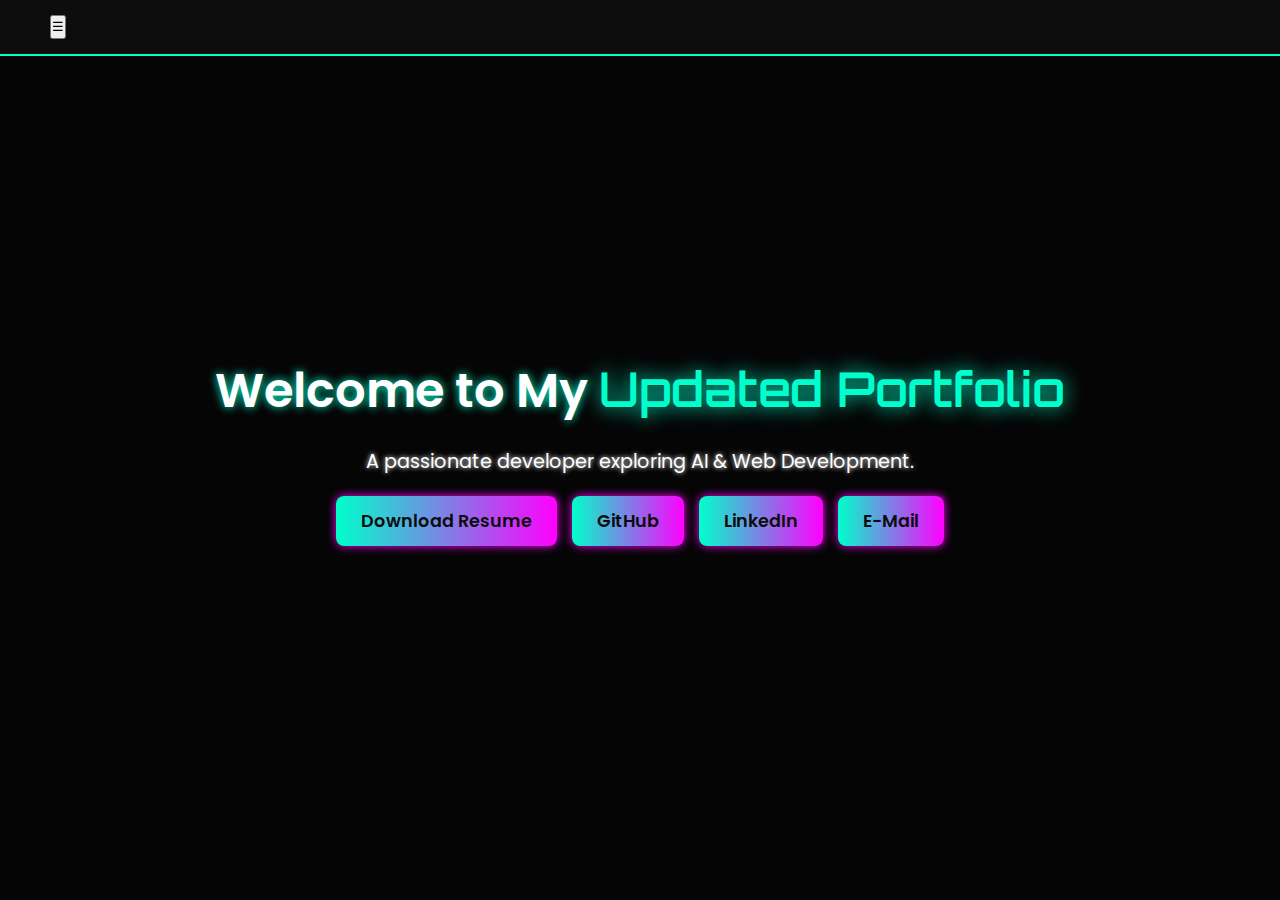
==== index.html @ b2aa5281 "new menu barchange" ====
<!DOCTYPE html>
<html lang="en">
<head>
    <meta charset="UTF-8">
    <meta name="viewport" content="width=device-width, initial-scale=1.0">
    <title>Chavi Kant - Updated Portfolio</title>

    <link rel="stylesheet" href="style.css">
    <script defer src="script.js"></script>
</head>
<body>
    <!-- Header Section -->
    <header>
        <button id="nav-toggle" aria-label="Toggle navigation">☰</button>
        <nav>
            <ul class="nav-links">
                <li><a href="index.html">Home</a></li>
                <li><a href="about.html">About</a></li>
                <li><a href="experience.html">Experience</a></li>
                <li><a href="projects.html">Projects</a></li>
                <li><a href="events.html">Events</a></li>
                <li><a href="volunteer.html">Volunteer Work</a></li>
                <li><a href="certifications.html">Certifications</a></li>
                <li><a href="contact.html">Contact</a></li>
            </ul>
        </nav>





    </header>

    <!-- Hero Section -->
    <section class="hero">
        <div class="container">
            <h2>Welcome to My <span class="highlight">Updated Portfolio</span></h2>

            <p>A passionate developer exploring AI & Web Development.</p>

            <div class="buttons">
                <a href="resume_chavi_kant.pdf" class="btn">Download Resume</a>

                <a href="https://github.com/chavikant" class="btn">GitHub</a>
                <a href="https://www.linkedin.com/in/chavi-kant-r-8b0644276/" class="btn">LinkedIn</a>
                <a href="mailto:chavikant12@gmail.com" class="btn">E-Mail</a>
            </div>
        </div>
    </section>

    <script>
        const toggleButton = document.getElementById("nav-toggle");
        const navLinks = document.querySelector(".nav-links");

        toggleButton.addEventListener("click", function() {
            navLinks.classList.toggle("active");
        });

    </script>
</body>
</html>
---- style.css ----
/* Import Google Fonts */
@import url('https://fonts.googleapis.com/css2?family=Orbitron:wght@400;600&family=Poppins:wght@300;400;600&display=swap');
/* Additional styles for improved responsiveness */
body {
    margin: 0;
    padding: 0;
    background-color: #f0f0f0;
}


/* General Styles */
* {
    margin: 0;
    padding: 0;
    box-sizing: border-box;
    font-family: 'Poppins', sans-serif;
    scroll-behavior: smooth;
}

/* Body - Neon Background */
body {
    background: #0d0d0d;
    color: #ffffff;
    overflow-x: hidden;
}

/* Navigation Bar */
header {
    background: rgba(13, 13, 13, 0.9);
    backdrop-filter: blur(10px);
    position: fixed;
    top: 0;
    width: 100%;
    padding: 15px 50px;
    display: flex;
    justify-content: space-between;
    align-items: center;
    z-index: 100;
    border-bottom: 2px solid #00ffcc;
    transition: all 0.3s ease-in-out;
}

/* Smooth Scroll Navbar Effect */
header.scrolled {
    background: rgba(0, 0, 0, 0.95);
    border-bottom: 2px solid #ff00ff;
    transition: 0.3s ease-in-out;
}

nav h1 {
    font-size: 24px;
    font-weight: 600;
    font-family: 'Orbitron', sans-serif;
    color: #00ffcc;
    text-transform: uppercase;
    transition: 0.3s ease;
}

nav h1:hover {
    color: #ff00ff;
    transform: scale(1.1);
}

nav ul {
    list-style: none;
    display: none; /* Hide by default on mobile */
    gap: 20px;
}

nav ul.active {
    display: flex; /* Show when active */
}


nav ul li {
    display: inline;
}

nav ul li a {
    text-decoration: none;
    color: #ffffff;
    font-weight: 500;
    transition: 0.3s ease;
    position: relative;
}

nav ul li a:hover {
    color: #ff00ff;
    text-shadow: 0 0 10px #ff00ff;
}

/* Hero Section */
.hero {
    height: 100vh;
    display: flex;
    flex-direction: column;
    justify-content: center;
    align-items: center;
    text-align: center;
    background: url('https://source.unsplash.com/1600x900/?technology,ai') no-repeat center center/cover;
    padding: 20px;
    position: relative;
}

/* Dark Overlay for Better Visibility */
.hero::before {
    content: "";
    position: absolute;
    top: 0;
    left: 0;
    width: 100%;
    height: 100%;
    background: rgba(0, 0, 0, 0.6);
    z-index: 1;
}

.hero h2, .hero p, .buttons {
    position: relative;
    z-index: 2;
}

.hero h2 {
    font-size: 3rem;
    font-weight: 600;
    color: #ffffff;
    text-shadow: 0 0 10px #00ffcc;
    animation: fadeIn 1.5s ease-in-out;
}

.hero .highlight {
    color: #00ffcc;
    text-shadow: 0 0 20px #00ffcc;
    font-family: 'Orbitron', sans-serif;
}

.hero p {
    font-size: 1.2rem;
    margin-top: 10px;
    text-shadow: 0 0 5px #ffffff;
    animation: slideIn 1.5s ease-in-out;
}

/* Buttons */
.buttons {
    display: flex;
    justify-content: center;
    gap: 15px;
    flex-wrap: wrap;
}

.btn {
    margin-top: 20px;
    padding: 12px 25px;
    font-size: 1.1rem;
    border: none;
    background: linear-gradient(90deg, #00ffcc, #ff00ff);
    color: #0d0d0d;
    font-weight: 600;
    text-decoration: none;
    border-radius: 8px;
    transition: 0.3s ease;
    box-shadow: 0 0 10px #ff00ff;
    position: relative;
    overflow: hidden;
}

/* Glowing Button Hover Effect */
.btn::before {
    content: "";
    position: absolute;
    top: 0;
    left: -100%;
    width: 100%;
    height: 100%;
    background: rgba(255, 255, 255, 0.2);
    transition: left 0.3s ease-in-out;
}

.btn:hover::before {
    left: 100%;
}

.btn:hover {
    background: linear-gradient(90deg, #ff00ff, #00ffcc);
    transform: scale(1.1);
    box-shadow: 0 0 20px #00ffcc;
}

/* Sections */
section {
    padding: 100px 50px;
    text-align: center;
}

h2 {
    font-size: 2.5rem;
    margin-bottom: 20px;
    color: #00ffcc;
}

/* About Section */
#about p {
    font-size: 1.2rem;
    background: rgba(255, 255, 255, 0.1);
    display: inline-block;
    padding: 15px 30px;
    border-radius: 8px;
    box-shadow: 0 0 10px #00ffcc;
    animation: fadeIn 1.5s ease-in-out;
}

/* Responsive Design */
@media (max-width: 768px) {
    header {
        padding: 15px 30px;
    }

    #nav-toggle {
        display: block; /* Show toggle button on mobile */
        background: none;
        border: none;
        color: #ffffff;
        font-size: 24px;
        cursor: pointer;
    }

    nav ul {
        flex-direction: column; /* Stack links vertically */
        width: 100%; /* Full width */
    }


    nav ul {
        display: none;
    }

    .hero h2 {
        font-size: 2.5rem;
    }

    .hero p {
        font-size: 1rem;
    }

    .buttons {
        flex-direction: column;
    }
}

/* Footer */
footer {
    text-align: center;
    padding: 20px;
    background: #111;
    margin-top: 20px;
    color: #ffffff;
    box-shadow: 0px -5px 15px rgba(0, 255, 204, 0.5);
}

/* Animations */
@keyframes fadeIn {
    0% { opacity: 0; transform: translateY(-10px); }
    100% { opacity: 1; transform: translateY(0); }
}

@keyframes slideIn {
    0% { opacity: 0; transform: translateX(-50px); }
    100% { opacity: 1; transform: translateX(0); }
}
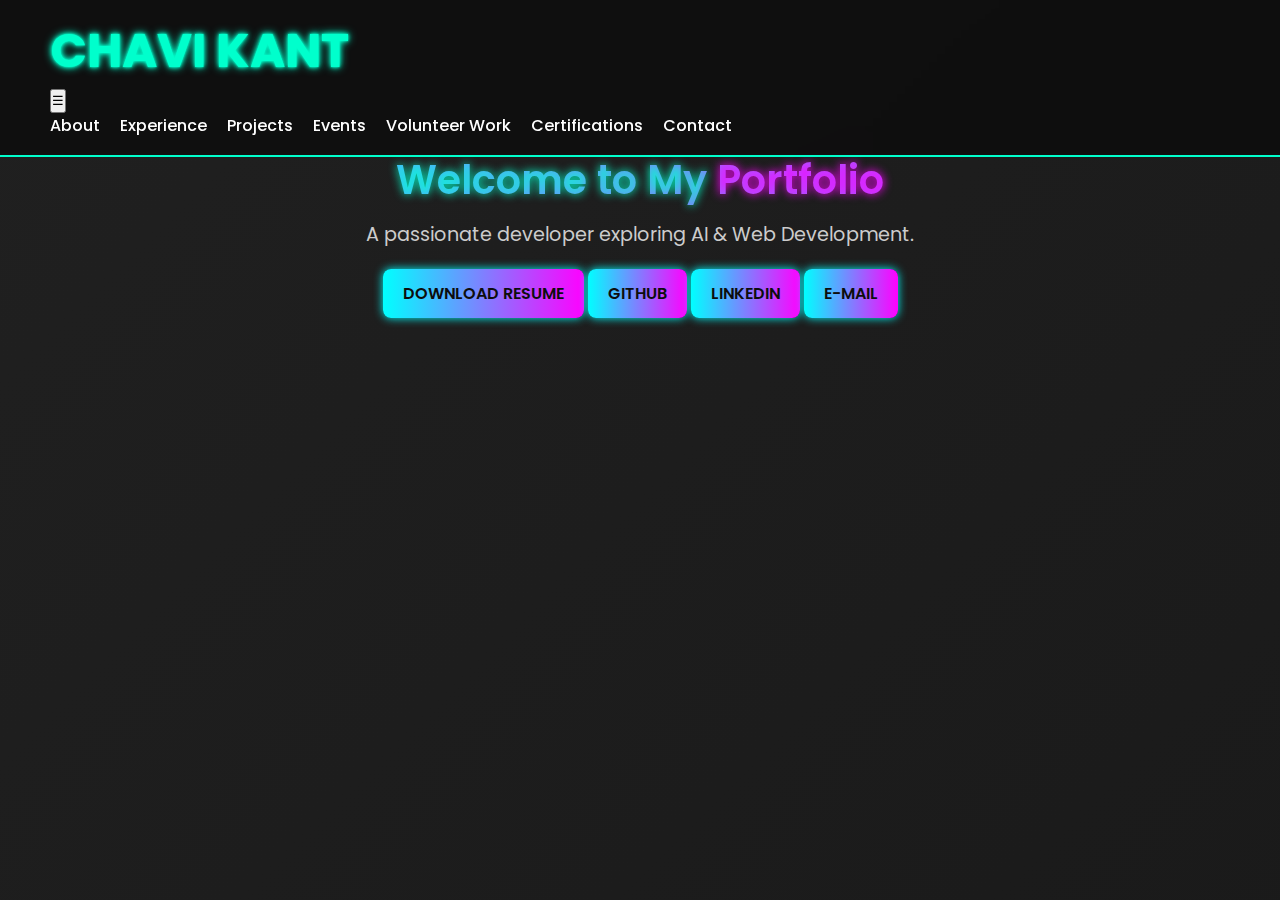
==== commit e24c434a: "changes in the menu bar2" ====
--- a/index.html
+++ b/index.html
@@ -4,17 +4,17 @@
     <meta charset="UTF-8">
     <meta name="viewport" content="width=device-width, initial-scale=1.0">
     <title>Chavi Kant - Updated Portfolio</title>
-
     <link rel="stylesheet" href="style.css">
     <script defer src="script.js"></script>
 </head>
 <body>
+
     <!-- Header Section -->
     <header>
-        <button id="nav-toggle" aria-label="Toggle navigation">☰</button>
         <nav>
+           <div class="nav-brand" > <h1>Chavi Kant</h1>  </div> 
+            <button class="menu-toggle" onclick="toggleMenu()">☰</button>
             <ul class="nav-links">
-                <li><a href="index.html">Home</a></li>
                 <li><a href="about.html">About</a></li>
                 <li><a href="experience.html">Experience</a></li>
                 <li><a href="projects.html">Projects</a></li>
@@ -24,23 +24,15 @@
                 <li><a href="contact.html">Contact</a></li>
             </ul>
         </nav>
-
-
-
-
-
     </header>
 
     <!-- Hero Section -->
     <section class="hero">
         <div class="container">
-            <h2>Welcome to My <span class="highlight">Updated Portfolio</span></h2>
-
+            <h2>Welcome to My <span class="highlight">Portfolio</span></h2>
             <p>A passionate developer exploring AI & Web Development.</p>
-
             <div class="buttons">
-                <a href="resume_chavi_kant.pdf" class="btn">Download Resume</a>
-
+                <a href="resume chavi kant.pdf" class="btn">Download Resume</a>
                 <a href="https://github.com/chavikant" class="btn">GitHub</a>
                 <a href="https://www.linkedin.com/in/chavi-kant-r-8b0644276/" class="btn">LinkedIn</a>
                 <a href="mailto:chavikant12@gmail.com" class="btn">E-Mail</a>
@@ -48,14 +40,5 @@
         </div>
     </section>
 
-    <script>
-        const toggleButton = document.getElementById("nav-toggle");
-        const navLinks = document.querySelector(".nav-links");
-
-        toggleButton.addEventListener("click", function() {
-            navLinks.classList.toggle("active");
-        });
-
-    </script>
 </body>
 </html>
--- a/style.css
+++ b/style.css
@@ -1,12 +1,5 @@
 /* Import Google Fonts */
 @import url('https://fonts.googleapis.com/css2?family=Orbitron:wght@400;600&family=Poppins:wght@300;400;600&display=swap');
-/* Additional styles for improved responsiveness */
-body {
-    margin: 0;
-    padding: 0;
-    background-color: #f0f0f0;
-}
-
 
 /* General Styles */
 * {
@@ -17,11 +10,19 @@
     scroll-behavior: smooth;
 }
 
-/* Body - Neon Background */
+/* Body - Animated Neon Gradient Background */
 body {
-    background: #0d0d0d;
+    background: linear-gradient(-45deg, #0f0f0f, #181818, #1a1a1a, #202020);
+    background-size: 400% 400%;
+    animation: gradientBG 10s ease infinite;
     color: #ffffff;
     overflow-x: hidden;
+}
+
+@keyframes gradientBG {
+    0% { background-position: 0% 50%; }
+    50% { background-position: 100% 50%; }
+    100% { background-position: 0% 50%; }
 }
 
 /* Navigation Bar */
@@ -40,40 +41,36 @@
     transition: all 0.3s ease-in-out;
 }
 
-/* Smooth Scroll Navbar Effect */
-header.scrolled {
-    background: rgba(0, 0, 0, 0.95);
-    border-bottom: 2px solid #ff00ff;
-    transition: 0.3s ease-in-out;
+
+/* Navbar Title */
+/* Neon Glow Effect for Name */
+.nav-brand {
+    font-size: 24px;
+    font-weight: bold;
+    text-transform: uppercase;
+    color: #00ffcc; /* Default Neon Blue */
+    text-shadow: 0 0 2px #00ffcc, 0 0 5px #00ffcc, 0 0 10px #00ffcc;
+    font-family: "Poppins", sans-serif;
+    transition: color 0.5s ease-in-out, text-shadow 0.5s ease-in-out, transform 0.3s ease-in-out;
 }
 
-nav h1 {
-    font-size: 24px;
-    font-weight: 600;
-    font-family: 'Orbitron', sans-serif;
-    color: #00ffcc;
-    text-transform: uppercase;
-    transition: 0.3s ease;
+/* Hover Effect - Changes Color & Glow */
+.nav-brand:hover {
+    color: #ff00ff; /* Change to Neon Pink */
+    text-shadow: 0 0 10px #ff00ff, 0 0 20px #ff00ff, 0 0 40px #ff00ff;
+    transform: scale(1.1); /* Slight Zoom Effect */
 }
 
-nav h1:hover {
-    color: #ff00ff;
-    transform: scale(1.1);
-}
 
+/* Navigation Links */
 nav ul {
     list-style: none;
-    display: none; /* Hide by default on mobile */
+    display: flex;
     gap: 20px;
 }
 
-nav ul.active {
-    display: flex; /* Show when active */
-}
-
-
 nav ul li {
-    display: inline;
+    position: relative;
 }
 
 nav ul li a {
@@ -82,188 +79,85 @@
     font-weight: 500;
     transition: 0.3s ease;
     position: relative;
+    font-size: 16px;
 }
 
+/* Neon Glow Effect on Hover */
 nav ul li a:hover {
+    color: #00ffcc;
+    text-shadow: 0 0 10px #00ffcc, 0 0 20px #00ffcc, 0 0 30px #00ffcc;
+}
+
+/* Underline Effect */
+nav ul li a::after {
+    content: '';
+    display: block;
+    width: 0;
+    height: 2px;
+    background: cyan;
+    transition: width 0.3s ease-in-out;
+}
+
+nav ul li a:hover::after {
+    width: 100%;
+}
+
+/* Hero Section */
+.hero {
+    text-align: center;
+    padding: 150px 20px 100px;
+}
+
+.hero h2 {
+    font-size: 2.5rem;
+    font-weight: 600;
+    background: linear-gradient(90deg, cyan, magenta);
+    -webkit-background-clip: text;
+    -webkit-text-fill-color: transparent;
+    text-shadow: 0 0 10px #00ffcc;
+}
+
+.hero p {
+    font-size: 1.2rem;
+    color: #cccccc;
+    margin-top: 10px;
+}
+
+.hero .highlight {
     color: #ff00ff;
     text-shadow: 0 0 10px #ff00ff;
 }
 
-/* Hero Section */
-.hero {
-    height: 100vh;
-    display: flex;
-    flex-direction: column;
-    justify-content: center;
-    align-items: center;
-    text-align: center;
-    background: url('https://source.unsplash.com/1600x900/?technology,ai') no-repeat center center/cover;
-    padding: 20px;
-    position: relative;
-}
-
-/* Dark Overlay for Better Visibility */
-.hero::before {
-    content: "";
-    position: absolute;
-    top: 0;
-    left: 0;
-    width: 100%;
-    height: 100%;
-    background: rgba(0, 0, 0, 0.6);
-    z-index: 1;
-}
-
-.hero h2, .hero p, .buttons {
-    position: relative;
-    z-index: 2;
-}
-
-.hero h2 {
-    font-size: 3rem;
-    font-weight: 600;
-    color: #ffffff;
-    text-shadow: 0 0 10px #00ffcc;
-    animation: fadeIn 1.5s ease-in-out;
-}
-
-.hero .highlight {
-    color: #00ffcc;
-    text-shadow: 0 0 20px #00ffcc;
-    font-family: 'Orbitron', sans-serif;
-}
-
-.hero p {
-    font-size: 1.2rem;
-    margin-top: 10px;
-    text-shadow: 0 0 5px #ffffff;
-    animation: slideIn 1.5s ease-in-out;
-}
-
-/* Buttons */
-.buttons {
-    display: flex;
-    justify-content: center;
-    gap: 15px;
-    flex-wrap: wrap;
-}
-
+/* Button - Neon Glowing Hover */
 .btn {
+    display: inline-block;
     margin-top: 20px;
-    padding: 12px 25px;
-    font-size: 1.1rem;
-    border: none;
-    background: linear-gradient(90deg, #00ffcc, #ff00ff);
+    padding: 12px 20px;
+    background: linear-gradient(90deg, cyan, magenta);
     color: #0d0d0d;
     font-weight: 600;
     text-decoration: none;
+    text-transform: uppercase;
     border-radius: 8px;
-    transition: 0.3s ease;
-    box-shadow: 0 0 10px #ff00ff;
-    position: relative;
-    overflow: hidden;
-}
-
-/* Glowing Button Hover Effect */
-.btn::before {
-    content: "";
-    position: absolute;
-    top: 0;
-    left: -100%;
-    width: 100%;
-    height: 100%;
-    background: rgba(255, 255, 255, 0.2);
-    transition: left 0.3s ease-in-out;
-}
-
-.btn:hover::before {
-    left: 100%;
+    transition: 0.3s ease-in-out;
+    box-shadow: 0 0 10px cyan;
 }
 
 .btn:hover {
-    background: linear-gradient(90deg, #ff00ff, #00ffcc);
-    transform: scale(1.1);
-    box-shadow: 0 0 20px #00ffcc;
+    box-shadow: 0 0 20px magenta;
+    transform: scale(1.05);
+    color: #ffffff;
 }
 
-/* Sections */
-section {
-    padding: 100px 50px;
-    text-align: center;
-}
-
-h2 {
-    font-size: 2.5rem;
-    margin-bottom: 20px;
-    color: #00ffcc;
-}
-
-/* About Section */
-#about p {
-    font-size: 1.2rem;
-    background: rgba(255, 255, 255, 0.1);
-    display: inline-block;
-    padding: 15px 30px;
-    border-radius: 8px;
-    box-shadow: 0 0 10px #00ffcc;
-    animation: fadeIn 1.5s ease-in-out;
-}
-
-/* Responsive Design */
+/* Responsive Navbar */
 @media (max-width: 768px) {
     header {
-        padding: 15px 30px;
+        flex-direction: column;
+        text-align: center;
     }
-
-    #nav-toggle {
-        display: block; /* Show toggle button on mobile */
-        background: none;
-        border: none;
-        color: #ffffff;
-        font-size: 24px;
-        cursor: pointer;
-    }
-
+    
     nav ul {
-        flex-direction: column; /* Stack links vertically */
-        width: 100%; /* Full width */
-    }
-
-
-    nav ul {
-        display: none;
-    }
-
-    .hero h2 {
-        font-size: 2.5rem;
-    }
-
-    .hero p {
-        font-size: 1rem;
-    }
-
-    .buttons {
         flex-direction: column;
+        gap: 15px;
     }
 }
-
-/* Footer */
-footer {
-    text-align: center;
-    padding: 20px;
-    background: #111;
-    margin-top: 20px;
-    color: #ffffff;
-    box-shadow: 0px -5px 15px rgba(0, 255, 204, 0.5);
-}
-
-/* Animations */
-@keyframes fadeIn {
-    0% { opacity: 0; transform: translateY(-10px); }
-    100% { opacity: 1; transform: translateY(0); }
-}
-
-@keyframes slideIn {
-    0% { opacity: 0; transform: translateX(-50px); }
-    100% { opacity: 1; transform: translateX(0); }
-}
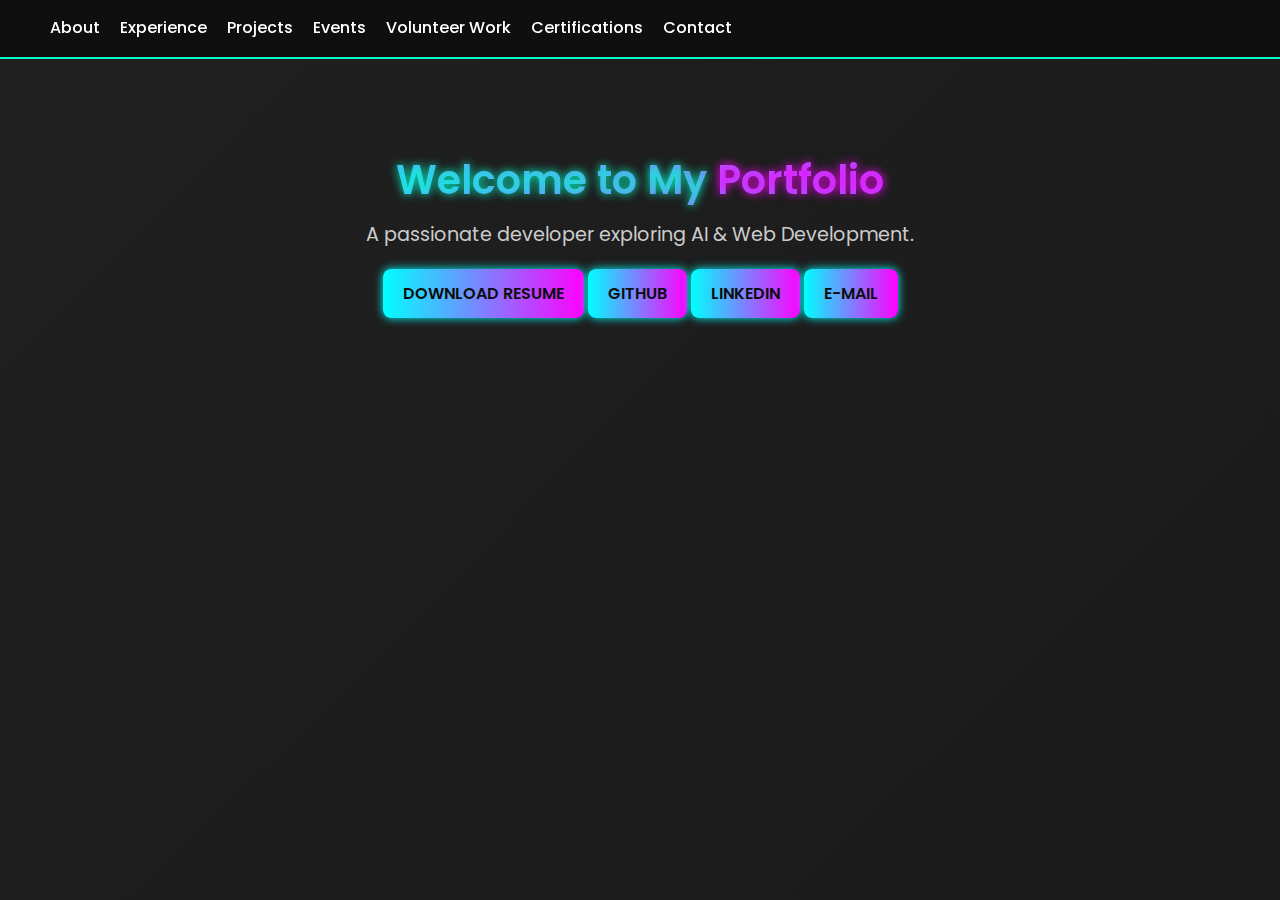
==== commit f9a4e006: "Resolved merge conflicts and updated index.html with navigation toggle functionality" ====
--- a/index.html
+++ b/index.html
@@ -12,8 +12,6 @@
     <!-- Header Section -->
     <header>
         <nav>
-           <div class="nav-brand" > <h1>Chavi Kant</h1>  </div> 
-            <button class="menu-toggle" onclick="toggleMenu()">☰</button>
             <ul class="nav-links">
                 <li><a href="about.html">About</a></li>
                 <li><a href="experience.html">Experience</a></li>
@@ -40,5 +38,13 @@
         </div>
     </section>
 
+    <script>
+        const toggleButton = document.getElementById("nav-toggle");
+        const navLinks = document.querySelector(".nav-links");
+
+        toggleButton.addEventListener("click", function() {
+            navLinks.classList.toggle("active");
+        });
+    </script>
 </body>
 </html>
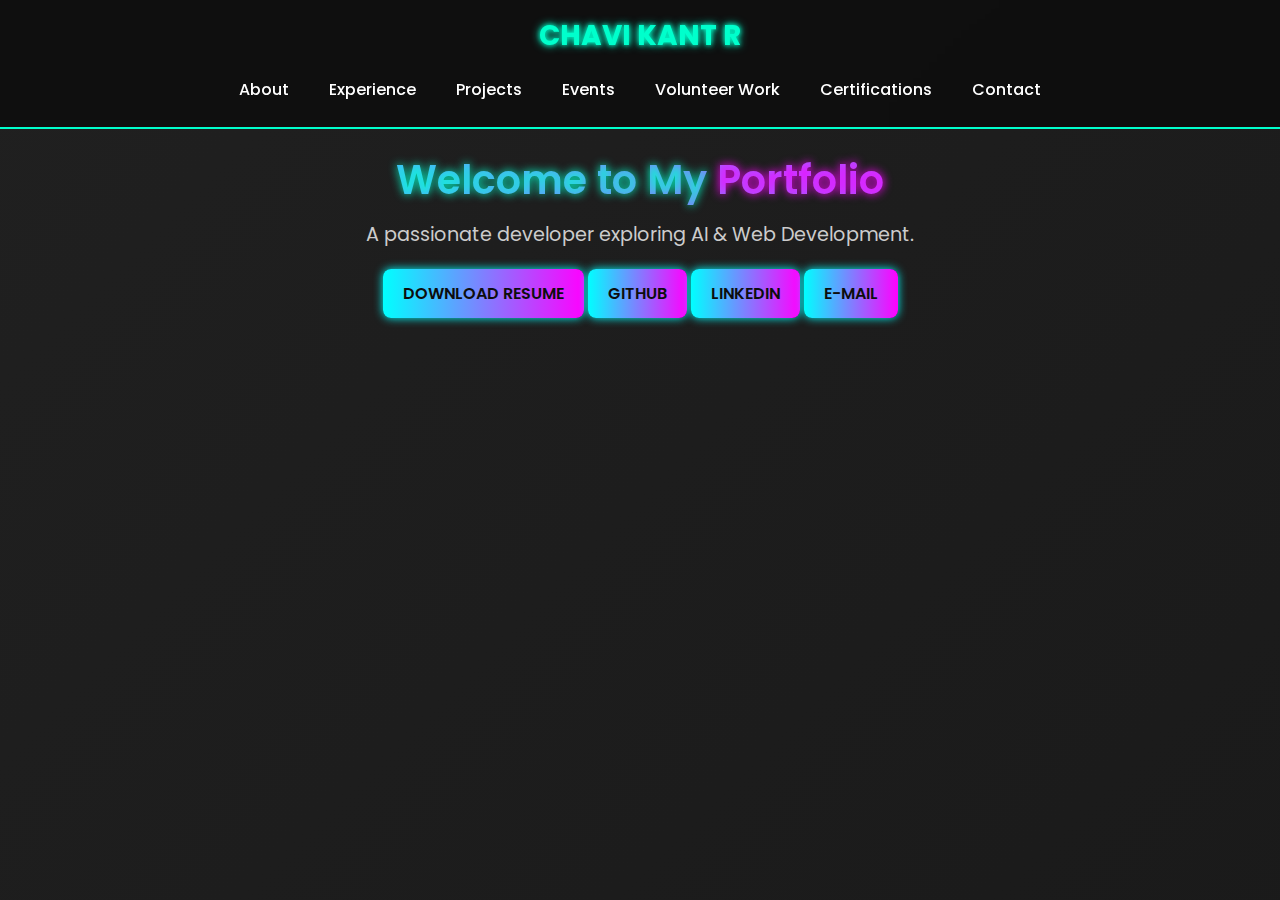
==== commit 78598711: "new animnation and alignmet" ====
--- a/index.html
+++ b/index.html
@@ -11,6 +11,8 @@
 
     <!-- Header Section -->
     <header>
+        <div class="nav-brand">Chavi Kant R</div>
+        <button id="nav-toggle" class="menu-btn">☰</button>
         <nav>
             <ul class="nav-links">
                 <li><a href="about.html">About</a></li>
@@ -38,13 +40,5 @@
         </div>
     </section>
 
-    <script>
-        const toggleButton = document.getElementById("nav-toggle");
-        const navLinks = document.querySelector(".nav-links");
-
-        toggleButton.addEventListener("click", function() {
-            navLinks.classList.toggle("active");
-        });
-    </script>
 </body>
 </html>
--- a/style.css
+++ b/style.css
@@ -34,72 +34,92 @@
     width: 100%;
     padding: 15px 50px;
     display: flex;
-    justify-content: space-between;
+    flex-direction: column;
     align-items: center;
     z-index: 100;
     border-bottom: 2px solid #00ffcc;
     transition: all 0.3s ease-in-out;
 }
 
-
-/* Navbar Title */
-/* Neon Glow Effect for Name */
+/* Name Animation (Hover Effect) */
 .nav-brand {
-    font-size: 24px;
+    font-size: 28px;
     font-weight: bold;
     text-transform: uppercase;
-    color: #00ffcc; /* Default Neon Blue */
-    text-shadow: 0 0 2px #00ffcc, 0 0 5px #00ffcc, 0 0 10px #00ffcc;
-    font-family: "Poppins", sans-serif;
-    transition: color 0.5s ease-in-out, text-shadow 0.5s ease-in-out, transform 0.3s ease-in-out;
+    color: #00ffcc;
+    text-shadow: 0 0 5px #00ffcc, 0 0 10px #00ffcc;
+    transition: color 0.4s ease-in-out, text-shadow 0.4s ease-in-out;
+    cursor: pointer;
 }
 
-/* Hover Effect - Changes Color & Glow */
 .nav-brand:hover {
-    color: #ff00ff; /* Change to Neon Pink */
-    text-shadow: 0 0 10px #ff00ff, 0 0 20px #ff00ff, 0 0 40px #ff00ff;
-    transform: scale(1.1); /* Slight Zoom Effect */
+    color: #ff00ff;
+    text-shadow: 0 0 10px #ff00ff, 0 0 20px #ff00ff;
+    transform: scale(1.1);
 }
 
+/* Navigation Links (Appearing Below the Name) */
+nav {
+    width: 100%;
+    text-align: center;
+    margin-top: 10px;
+}
 
-/* Navigation Links */
-nav ul {
+.nav-links {
     list-style: none;
     display: flex;
+    justify-content: center;
     gap: 20px;
+    padding: 10px 0;
 }
 
-nav ul li {
+/* Navigation Links Hover Animation */
+.nav-links li {
     position: relative;
 }
 
-nav ul li a {
+.nav-links a {
     text-decoration: none;
     color: #ffffff;
     font-weight: 500;
-    transition: 0.3s ease;
+    transition: 0.3s ease-in-out;
+    font-size: 16px;
+    padding: 5px 10px;
     position: relative;
-    font-size: 16px;
 }
 
-/* Neon Glow Effect on Hover */
-nav ul li a:hover {
-    color: #00ffcc;
-    text-shadow: 0 0 10px #00ffcc, 0 0 20px #00ffcc, 0 0 30px #00ffcc;
-}
-
-/* Underline Effect */
-nav ul li a::after {
-    content: '';
+/* Underline Effect on Hover */
+.nav-links a::after {
+    content: "";
     display: block;
     width: 0;
     height: 2px;
-    background: cyan;
-    transition: width 0.3s ease-in-out;
+    background: #00ffcc;
+    transition: width 0.4s ease-in-out;
+    position: absolute;
+    left: 50%;
+    bottom: -5px;
+    transform: translateX(-50%);
 }
 
-nav ul li a:hover::after {
+.nav-links a:hover::after {
     width: 100%;
+}
+
+/* Change text color and glow on hover */
+.nav-links a:hover {
+    color: #00ffcc;
+    text-shadow: 0 0 10px #00ffcc;
+}
+
+/* Menu Button (For Mobile) */
+.menu-btn {
+    font-size: 24px;
+    background: none;
+    border: none;
+    color: #ffffff;
+    cursor: pointer;
+    display: none;
 }
 
 /* Hero Section */
@@ -128,7 +148,7 @@
     text-shadow: 0 0 10px #ff00ff;
 }
 
-/* Button - Neon Glowing Hover */
+/* Buttons */
 .btn {
     display: inline-block;
     margin-top: 20px;
@@ -152,12 +172,27 @@
 /* Responsive Navbar */
 @media (max-width: 768px) {
     header {
+        padding: 15px 20px;
+        flex-direction: column;
+    }
+
+    .menu-btn {
+        display: block;
+    }
+
+    .nav-links {
+        flex-direction: column;
+        position: absolute;
+        top: 60px;
+        left: 0;
+        width: 100%;
+        background: rgba(0, 0, 0, 0.8);
+        display: none;
+    }
+
+    .nav-links.active {
+        display: flex;
         flex-direction: column;
         text-align: center;
     }
-    
-    nav ul {
-        flex-direction: column;
-        gap: 15px;
-    }
 }
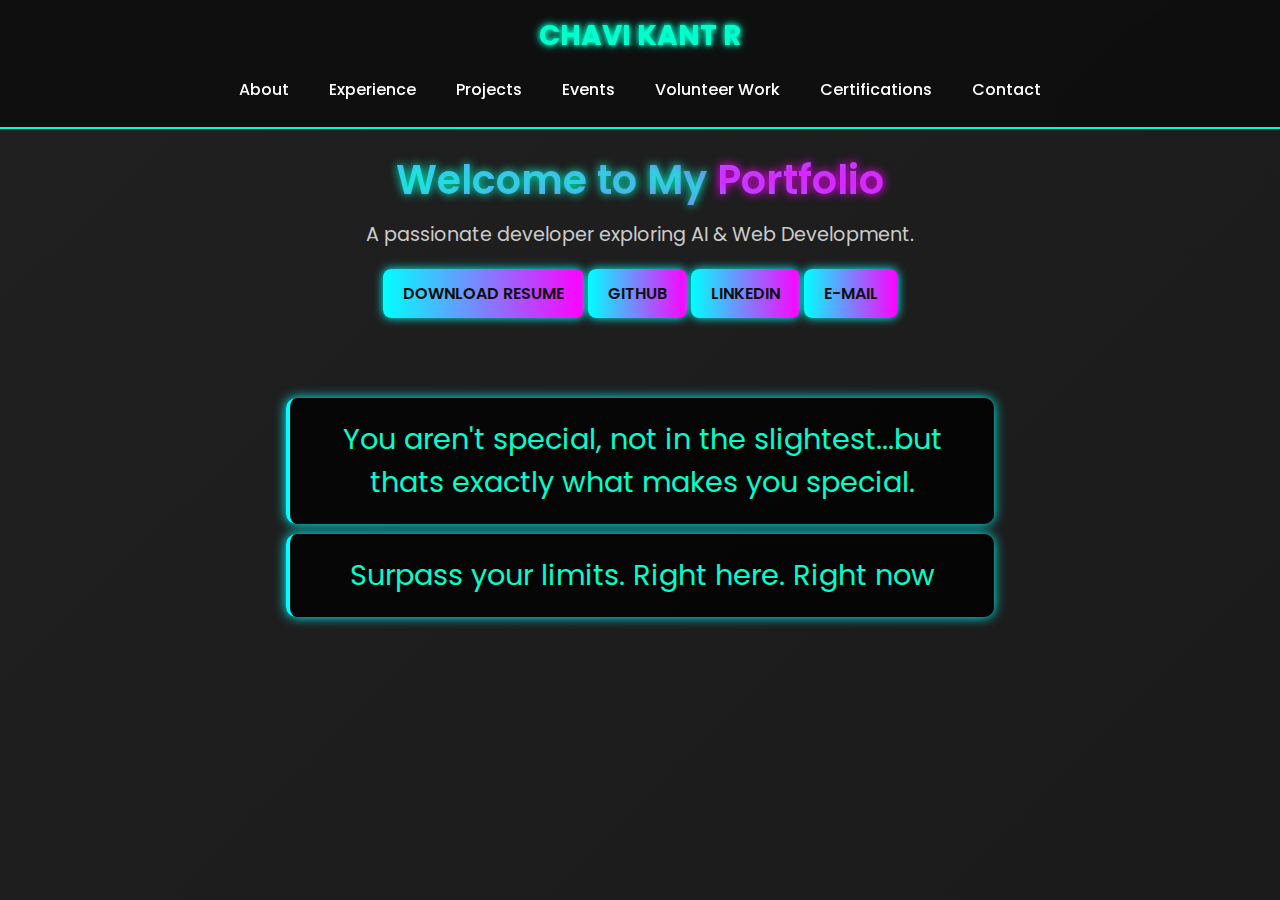
==== commit 73da80dc: "quotes added" ====
--- a/index.html
+++ b/index.html
@@ -40,5 +40,15 @@
         </div>
     </section>
 
+    <section class="quotes" id="quotes">
+        <!-- z -->
+        <div class="quote-box1">
+            <p>You aren't special, not in the slightest...but thats exactly what makes you special.</p>
+        </div>
+        <div class="quote-box2">
+            <p>Surpass your limits. Right here. Right now</p>
+        </div>
+    </section>
+
 </body>
 </html>
--- a/style.css
+++ b/style.css
@@ -169,6 +169,75 @@
     color: #ffffff;
 }
 
+
+/* Quotes Section */
+.quotes {
+    padding: 50px;
+    text-align: center;
+}
+
+/* .quotes h2 {
+    font-size: 2.5rem;
+    text-shadow: 0 0 12px cyan;
+    margin-top: -90px;
+} */
+
+.quote-box1 {
+    background: rgba(0, 0, 0, 0.8);
+    border-left: 4px solid cyan;
+    padding: 20px;
+    margin: 20px auto;
+    width: 60%;
+    border-radius: 10px;
+    box-shadow: 0 0 12px cyan;
+    margin-top: -70px;
+    transition: transform 0.3s ease-in-out, box-shadow 0.3s ease-in-out, border-left-color 0.3s ease-in-out;
+
+}
+
+.quote-box2 {
+    background: rgba(0, 0, 0, 0.8);
+    border-left: 4px solid cyan;
+    padding: 20px;
+    margin: 20px auto;
+    width: 60%;
+    border-radius: 10px;
+    box-shadow: 0 0 12px cyan;
+    margin-top: -10px;
+    transition: transform 0.3s ease-in-out, box-shadow 0.3s ease-in-out, border-left-color 0.3s ease-in-out;
+
+}
+
+.quote-box1:hover {
+    transform: scale(1.05);  /* Slight pop effect */
+    box-shadow: 0 0 20px magenta; /* Neon glow on hover */
+    border-left-color: magenta; /* Change border color */
+    background: rgba(0, 0, 0, 0.9); /* Slightly darken background */
+}
+
+.quote-box2:hover {
+    transform: scale(1.05);  /* Slight pop effect */
+    box-shadow: 0 0 20px magenta; /* Neon glow on hover */
+    border-left-color: magenta; /* Change border color */
+    background: rgba(0, 0, 0, 0.9); /* Slightly darken background */
+}
+
+
+.quote-box1 p {
+    font-size: 1.8rem;
+    color: #00ffcc;
+    transition: color 0.3s ease-in-out;
+}
+
+.quote-box2 p {
+    font-size: 1.8rem;
+    color: #00ffcc;
+    transition: color 0.3s ease-in-out;
+}
+
+
+
+
 /* Responsive Navbar */
 @media (max-width: 768px) {
     header {
@@ -196,3 +265,12 @@
         text-align: center;
     }
 }
+@media (max-width: 768px) {
+    .quote-box1 {
+        width: 90%;
+    }
+
+    .quote-box2 {
+        width: 90%;
+    }
+}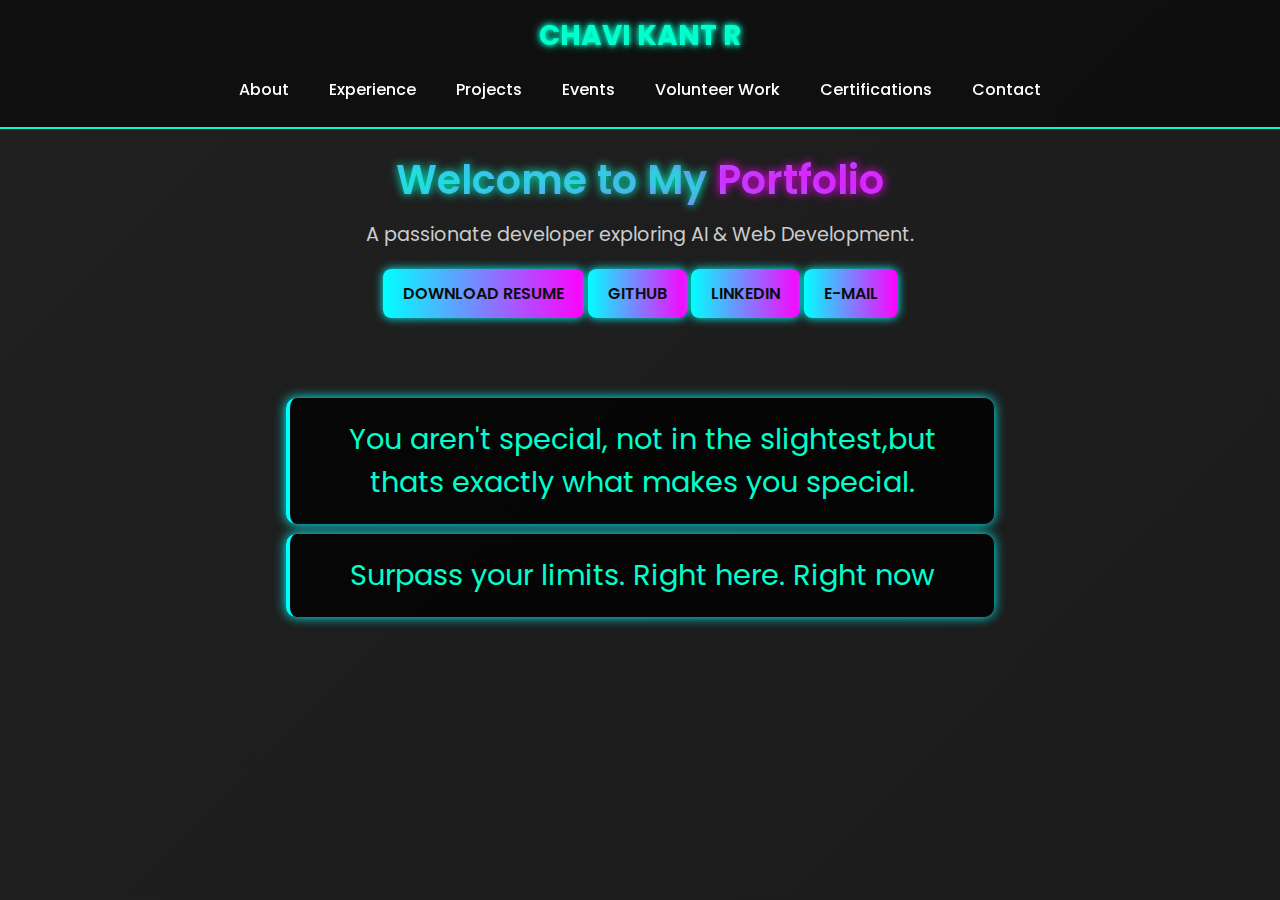
==== commit 5732b79f: "new quotes" ====
--- a/index.html
+++ b/index.html
@@ -43,7 +43,7 @@
     <section class="quotes" id="quotes">
         <!-- z -->
         <div class="quote-box1">
-            <p>You aren't special, not in the slightest...but thats exactly what makes you special.</p>
+            <p>You aren't special, not in the slightest,but thats exactly what makes you special.</p>
         </div>
         <div class="quote-box2">
             <p>Surpass your limits. Right here. Right now</p>
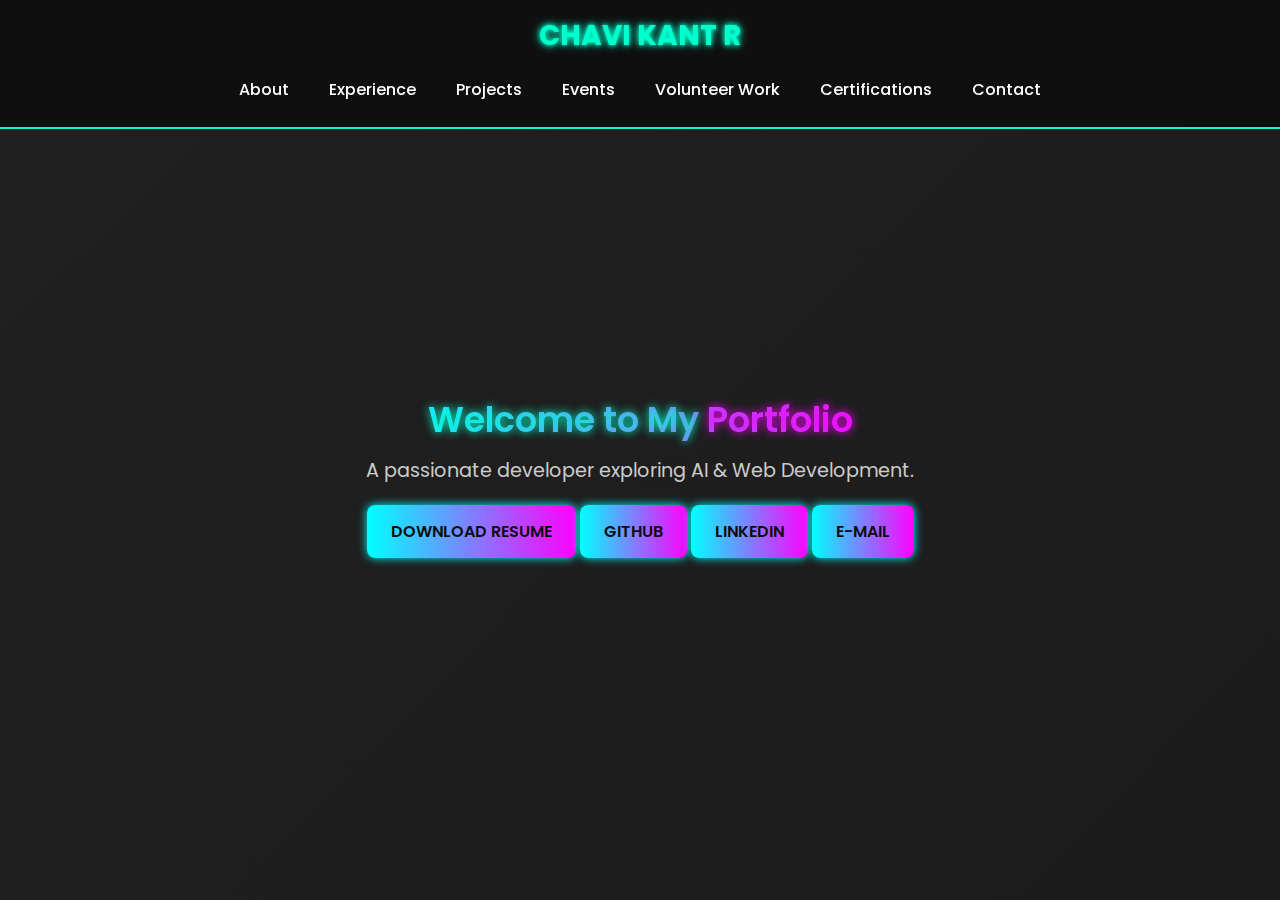
==== commit 93a33305: "new changes" ====
--- a/index.html
+++ b/index.html
@@ -40,15 +40,5 @@
         </div>
     </section>
 
-    <section class="quotes" id="quotes">
-        <!-- z -->
-        <div class="quote-box1">
-            <p>You aren't special, not in the slightest,but thats exactly what makes you special.</p>
-        </div>
-        <div class="quote-box2">
-            <p>Surpass your limits. Right here. Right now</p>
-        </div>
-    </section>
-
 </body>
 </html>
--- a/style.css
+++ b/style.css
@@ -17,6 +17,13 @@
     animation: gradientBG 10s ease infinite;
     color: #ffffff;
     overflow-x: hidden;
+    display: flex;
+    flex-direction: column;
+    justify-content: center; /* Center vertically */
+    align-items: center; /* Center horizontally */
+    text-align: center;
+    min-height: 100vh; /* Full viewport height */
+    padding: 50px 20px; /* Adjusted padding */
 }
 
 @keyframes gradientBG {
@@ -135,6 +142,8 @@
     -webkit-background-clip: text;
     -webkit-text-fill-color: transparent;
     text-shadow: 0 0 10px #00ffcc;
+    font-size: 2.2rem;
+
 }
 
 .hero p {
@@ -152,7 +161,7 @@
 .btn {
     display: inline-block;
     margin-top: 20px;
-    padding: 12px 20px;
+    padding: 14px 24px;
     background: linear-gradient(90deg, cyan, magenta);
     color: #0d0d0d;
     font-weight: 600;
@@ -161,6 +170,7 @@
     border-radius: 8px;
     transition: 0.3s ease-in-out;
     box-shadow: 0 0 10px cyan;
+    font-size: 1rem;
 }
 
 .btn:hover {
@@ -169,71 +179,6 @@
     color: #ffffff;
 }
 
-
-/* Quotes Section */
-.quotes {
-    padding: 50px;
-    text-align: center;
-}
-
-/* .quotes h2 {
-    font-size: 2.5rem;
-    text-shadow: 0 0 12px cyan;
-    margin-top: -90px;
-} */
-
-.quote-box1 {
-    background: rgba(0, 0, 0, 0.8);
-    border-left: 4px solid cyan;
-    padding: 20px;
-    margin: 20px auto;
-    width: 60%;
-    border-radius: 10px;
-    box-shadow: 0 0 12px cyan;
-    margin-top: -70px;
-    transition: transform 0.3s ease-in-out, box-shadow 0.3s ease-in-out, border-left-color 0.3s ease-in-out;
-
-}
-
-.quote-box2 {
-    background: rgba(0, 0, 0, 0.8);
-    border-left: 4px solid cyan;
-    padding: 20px;
-    margin: 20px auto;
-    width: 60%;
-    border-radius: 10px;
-    box-shadow: 0 0 12px cyan;
-    margin-top: -10px;
-    transition: transform 0.3s ease-in-out, box-shadow 0.3s ease-in-out, border-left-color 0.3s ease-in-out;
-
-}
-
-.quote-box1:hover {
-    transform: scale(1.05);  /* Slight pop effect */
-    box-shadow: 0 0 20px magenta; /* Neon glow on hover */
-    border-left-color: magenta; /* Change border color */
-    background: rgba(0, 0, 0, 0.9); /* Slightly darken background */
-}
-
-.quote-box2:hover {
-    transform: scale(1.05);  /* Slight pop effect */
-    box-shadow: 0 0 20px magenta; /* Neon glow on hover */
-    border-left-color: magenta; /* Change border color */
-    background: rgba(0, 0, 0, 0.9); /* Slightly darken background */
-}
-
-
-.quote-box1 p {
-    font-size: 1.8rem;
-    color: #00ffcc;
-    transition: color 0.3s ease-in-out;
-}
-
-.quote-box2 p {
-    font-size: 1.8rem;
-    color: #00ffcc;
-    transition: color 0.3s ease-in-out;
-}
 
 
 
@@ -265,12 +210,4 @@
         text-align: center;
     }
 }
-@media (max-width: 768px) {
-    .quote-box1 {
-        width: 90%;
-    }
-
-    .quote-box2 {
-        width: 90%;
-    }
-}+
